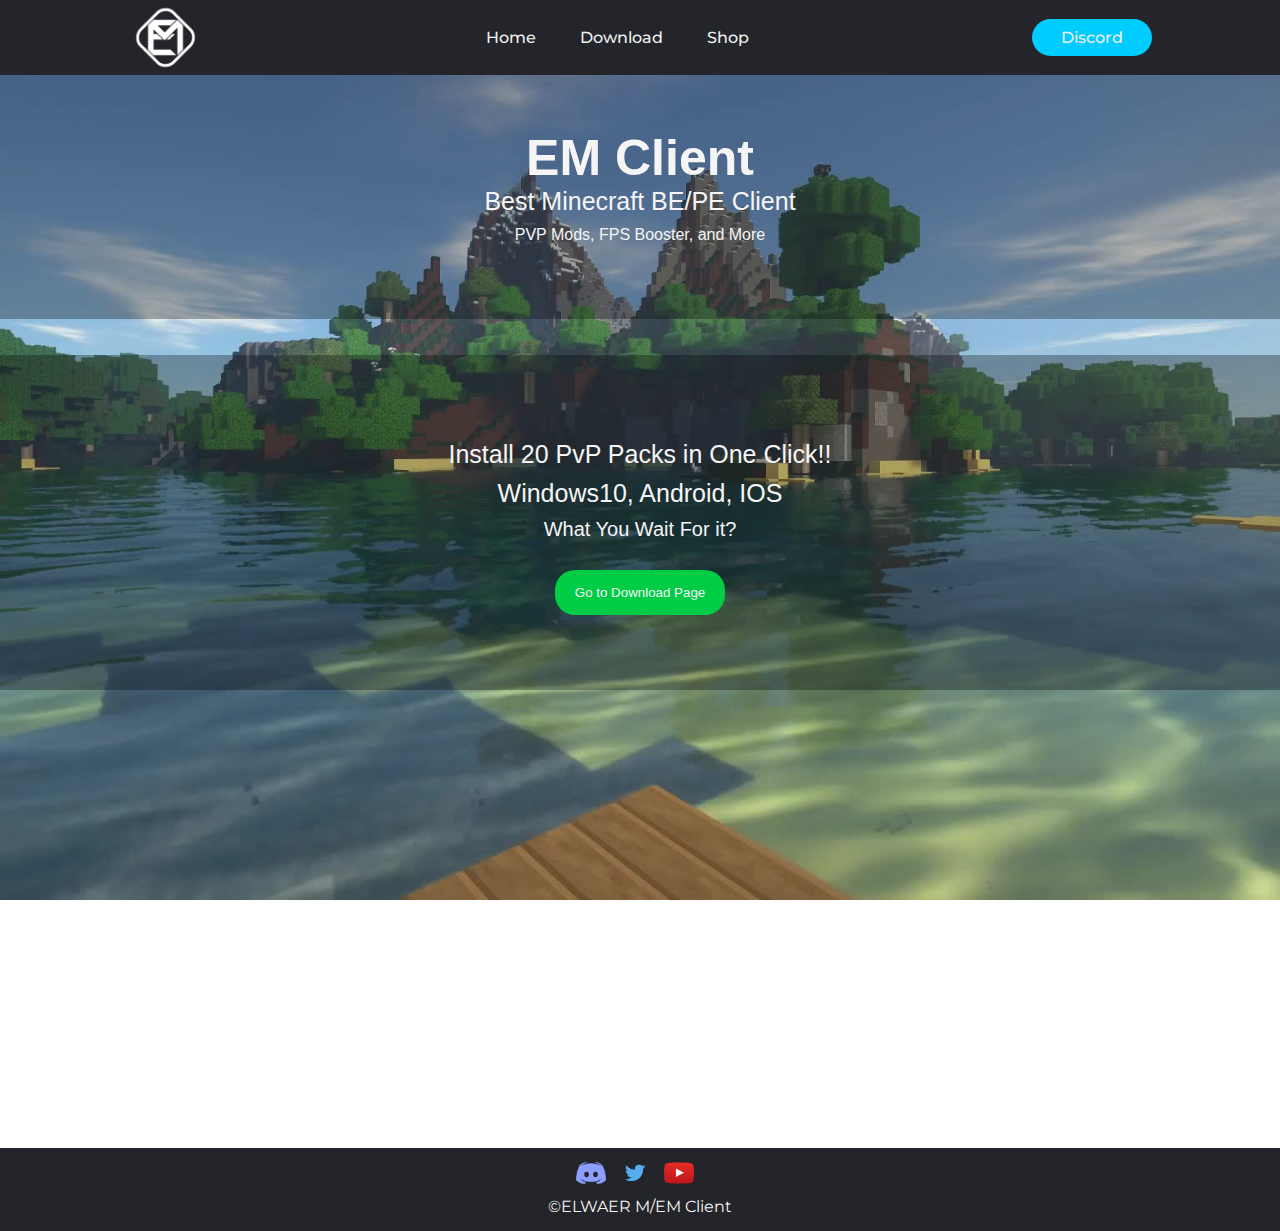
==== index.html @ c0432a5b "first commit" ====
<!DOCTYPE html>
<html>
    <head>
        <meta http-equiv="content-type" content="text/html; charset=utf-8" />
        <title>EM Client</title>
        <link rel="stylesheet" href="styles.css" />
        
        <meta name="description" content="Best MCPE/MCBE Client And FPS Booster"/>
        
        <meta name="keywords" content="em client,em client mcpe,mcpe client,mcpe client fps,lunar client mcpe,minecraft pe client,badlion client mcpe,client mcpe,client,mcpe client pvp,pvp client for mcpe,mcpe optifine client,mcpe pvp client,mcpe badlion client,minecraft pe,badlion client,client for mcpe,mcpe clients,mcpe client mod menu,pvp client mcpe,the best mcpe pvp client,mcpe cosmic client,mcpe client fps boost,minecraft pe fate client,astral client mcpe,badlion client for mcpe,mcpe 1.16 client,mcpe luner client,#mcpe fps client,mcpe mod client"/>
        
        
        <link rel="icon" href="res/logo_dark.png"/>
        <link rel="shortcut" href="res/logo_dark.png"/>
        <link rel="apple-touch-icon" href="res/logo_dark.png"/>
        
        <meta name="viewport" content="width=device-width, initial-scale=1">
    </head>
    <body>
        <header id="nav_bar">
            <img id="em_logo" src="res/logo.png" alt="em_logo" width="75"/>
            <nav>
                <ul id="nav_tabs">
                    <li><a class="nav_link" href="#">Home</a></li>
                    <li><a class="nav_link" href="download.html">Download</a></li>
                    <li><a class="nav_link" href="shop.html">Shop</a></li>
                </ul>
            </nav>
            <a href="discord.html"><button id="dis_btn">Discord</button></a>
        </header>
        <main>
            <br>
            <br>
            <br>
            <div id="wel_panel">
                <h1>EM Client</h1>
                <p>Best Minecraft BE/PE Client</p>
                <p id="emf">PVP Mods, FPS Booster, and More</p>
            </div>
            <br>
            <br>
            <div id="go2down">
                <p>Install 20 PvP Packs in One Click!!</p>
                <p>Windows10, Android, IOS</p>
                <p id="idk_lol">What You Wait For it?</p>
                <br>
                <a href="download.html"><button id="go2down_btn">Go to Download Page</button></a>
            </div>
        </main>
        <br>
        <br>
        <br>
        <br>
        <iframe src="https://discord.com/widget?id=772474594308915242&theme=dark" width="100%" height="350" allowtransparency="true" frameborder="0" sandbox="allow-popups allow-popups-to-escape-sandbox allow-same-origin allow-scripts"></iframe>
        <br>
        <br>
        <footer>
            <div id="cm">
                <a href="discord.html"><img class="slogo" src="res/icons/discord.png" alt="discord" width="30" /></a>
                <a href="https://twitter.com/ELWAERiiM"><img class="slogo" src="res/icons/twitter.png" alt="twitter" width="30" /></a>
                <a href="https://youtube.com/c/ELWAERM"><img class="slogo" src="res/icons/youtube.png" alt="youtube" width="30" /></a>
            </div>
            <p>&copy;ELWAER M/EM Client</p>
        </footer>
    </body>
</html>
---- styles.css ----
@import url('https://fonts.googleapis.com/css2?family=Montserrat:wght@500&display=swap');

/*nav bar*/

* {
    box-sizing: border-box;
    padding: 0;
    margin: 0;
    font-family: Arial;
    color: #f5f5f5;
}

body {
    background: url(res/bg.jpg);
    background-repeat: no-repeat;
    background-position: center;
    background-attachment: fixed;
    background-size: cover;
    
    min-height: 100vh;
    
    display: flex;
    flex-direction: column;
}

#nav_bar {
    position: fixed;
    width: 100%;
    display: flex;
    justify-content: space-between;
    align-items: center;
    padding: 0px 10%;
    background-color: #24252a;
}

.nav_link, #dis_btn {
    font-family: Montserrat;
    font-weight: 500;
    font-size: 16px;
    color: #edf0f1;
    text-decoration: none;
}

#em_logo {
    cursor: pointer;
}

#nav_tabs {
    list-style: none;
}

#nav_tabs li {
    display: inline-block;
    padding: 0px 20px;
}

#nav_tabs a:hover {
    color: #0088a9;
}

#dis_btn {
    padding: 9px 29px;
    background-color: #00ccff;
    border: none;
    border-radius: 30px;
    cursor: pointer;
}

#dis_btn:hover {
    background-color: #0088a9;
}

/*Wlcome Panel*/

#wel_panel {
    text-align: center;
    padding: 75px 0px 75px 0px;
    align-content: center;
    font-size: 25px;
    background-color: rgba(0.0, 0.0, 0.0, 0.3);
}

#emf {
    padding-top: 10px;
    font-size: 16px;
}

/*Go to Download Page*/

#go2down {
    padding: 75px 0px 75px 0px;
    text-align: center;
    background-color: rgba(0.0, 0.0, 0.0, 0.3);
    font-size: 25px;
}

#go2down p {
    padding-top: 10px;
}

#idk_lol {
    font-size: 20px;
}

#go2down_btn {
    padding: 15px 20px;
    background-color: #00cc45;
    border: none;
    border-radius: 20px;
}

/*Footer*/

footer {
    margin-top: auto;
    padding: 10px 0px 10px 0px;
    background-color: #24252a;
    text-align: center;
}

footer p {
    font-size: 16px;
    font-family: Montserrat;
    padding: 5px;
}

footer a {
    padding-right: 10px;
}

/* how to skip ads */

#howto {
    text-align: center;
    background-color: rgba(0.0, 0.0, 0.0, 0.3);
    padding: 60px 0px 75px 0px;
}

#howto p {
    padding: 5px 0px 5px 0px;
}

/* Download Links */

#mcaddon_download {
    padding: 75px 0px 75px 0px;
    text-align: center;
    background-color: rgba(0.0, 0.0, 0.0, 0.3);
}

#mcaddon_download p {
    padding: 10px 0px 10px 0px
}

.download_btn {
    padding: 15px 50px;
    background-color: #00cc45;
    border: none;
    border-radius: 20px;
}

/*Shop*/

#shop_div {
    text-align: center;
    /*background-color: rgba(0.0, 0.0, 0.0, 0.3);*/
    padding: 25px 0px 25px 0px;
}

.shop_item {
    background-color: rgba(200, 200, 200, 0.75);
    text-align: center;
    padding: 24px;
    border-radius: 10px;
    box-shadow: 2px 2px 5px black;
    display: inline-block;
    margin: 10px;
}

.by {
    color: black;
    padding: 10px 0px 10px 0px;
}

.item_name {
    color: black;
}

.item_img {
    border-style: solid;
    border-color: white;
    border-width: 5px;
    border-radius: 5px;
}

.shop_d_button {
    padding: 15px 30px;
    background-color: #00cc45;
    border: none;
    border-radius: 20px;
}

.his_link {
    color: purple;
}

.other_link {
    color: green;
}

.by_s {
    color: #8934eb;
    padding: 10px 0px 10px 0px;
}
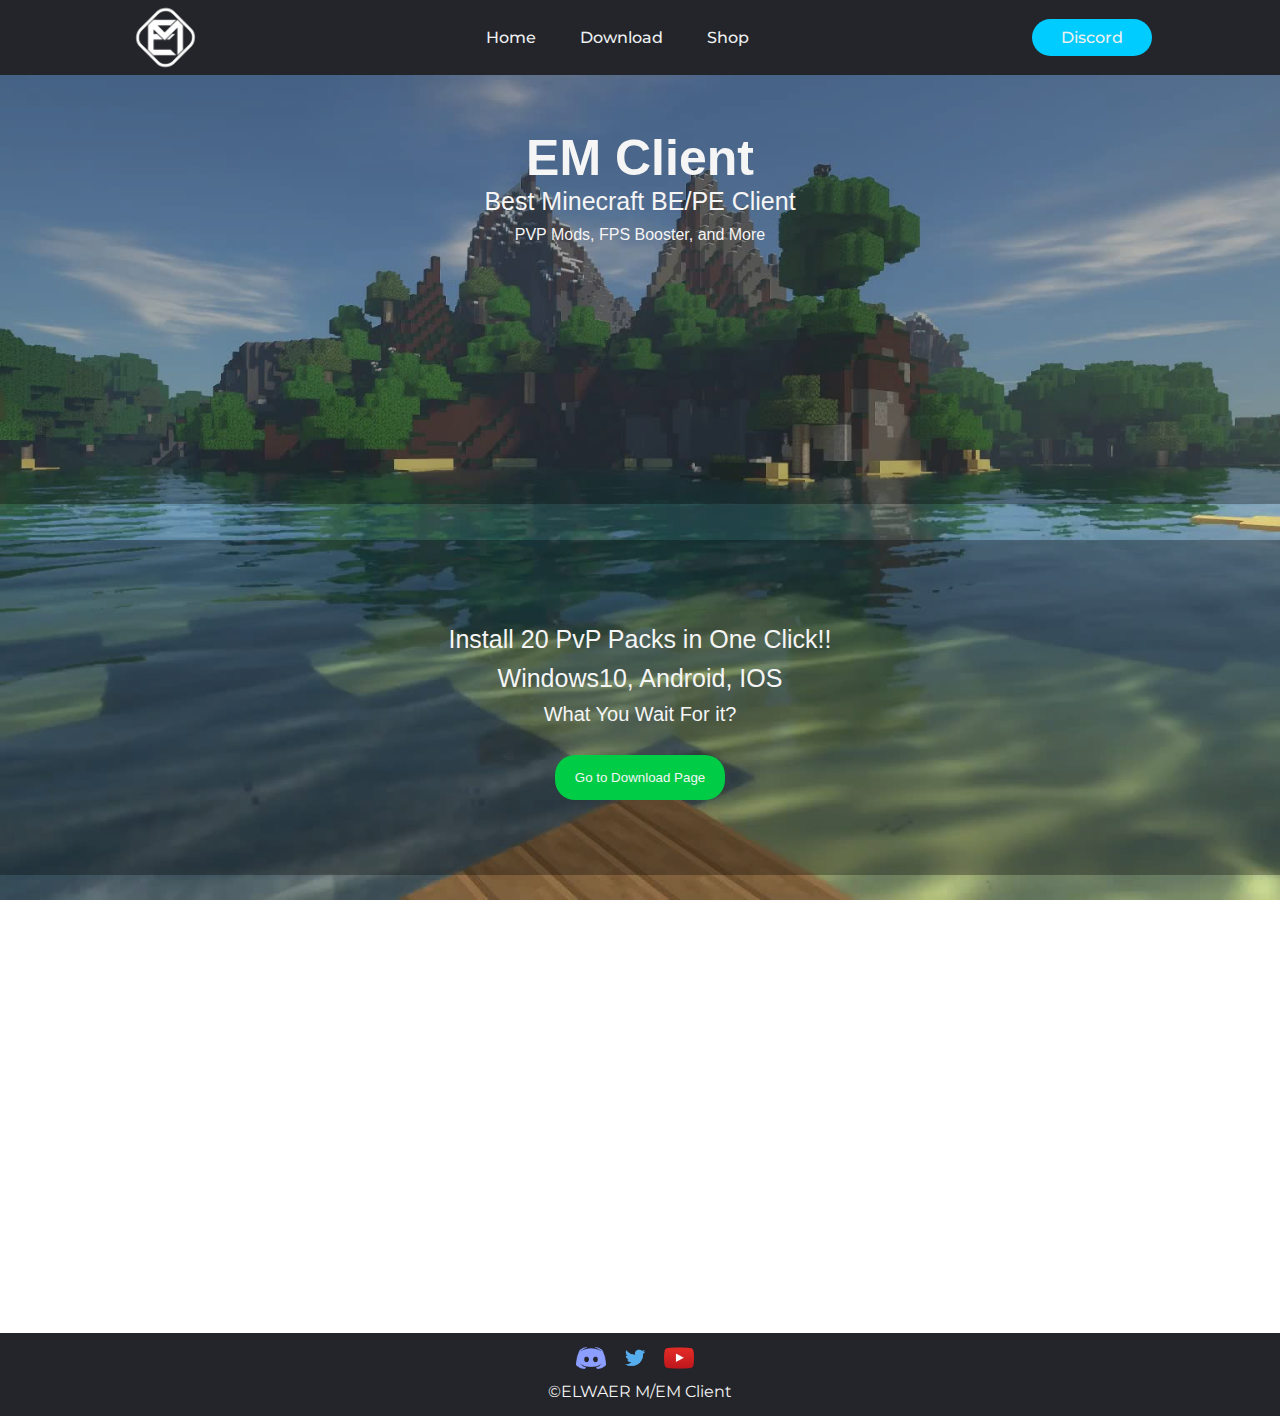
==== commit 860c0a8e: "update index.html" ====
--- a/index.html
+++ b/index.html
@@ -36,6 +36,8 @@
                 <h1>EM Client</h1>
                 <p>Best Minecraft BE/PE Client</p>
                 <p id="emf">PVP Mods, FPS Booster, and More</p>
+                <br>
+                <iframe width="300" src="https://www.youtube.com/embed/CEn6IEXRqhY" frameborder="0" allow="accelerometer; autoplay; clipboard-write; encrypted-media; gyroscope; picture-in-picture" allowfullscreen></iframe>
             </div>
             <br>
             <br>
